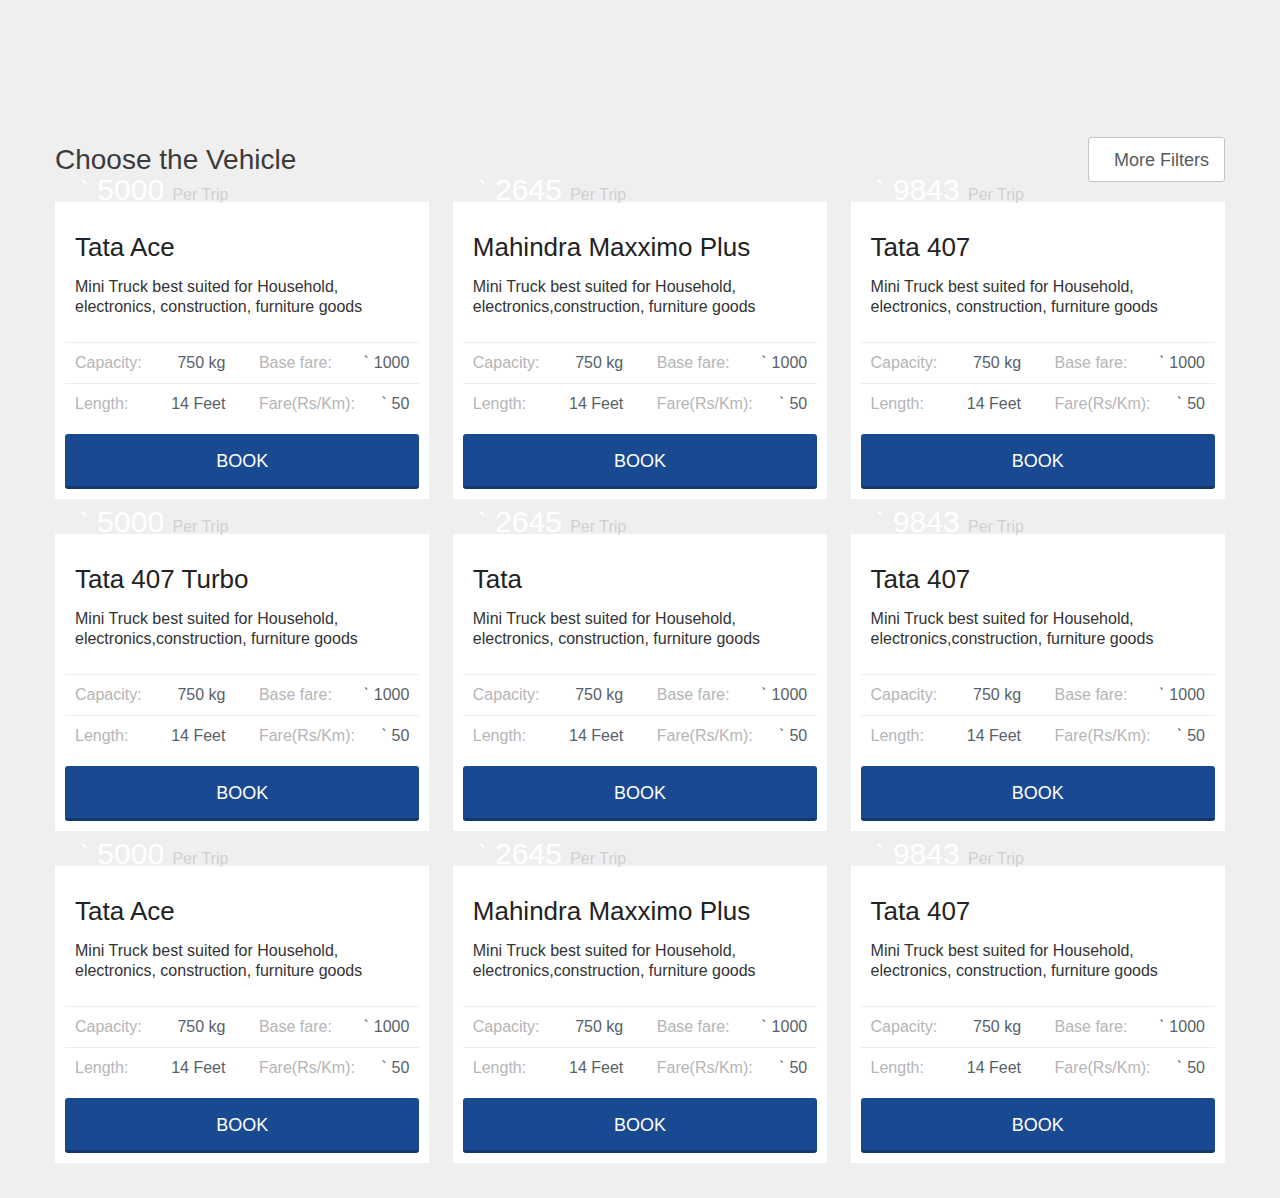
==== results.html @ b367acf5 "Merge ee8299fbc5ca4c038bfe985dc07ce65e260a632a into d4f2dd2b1b0f32ca69c8c0ad5076d6da353af30d" ====
<!DOCTYPE HTML>
<html lang="en">
   <head>
      <!-- Meta Tags -->
      <meta http-equiv="Content-Type" content="text/html; charset=UTF-8">
      <meta http-equiv="X-UA-Compatible" content="IE=edge">
      <meta name="keywords" content="" />
      <meta name="description" content="" />
      <meta name="viewport" content="width=device-width, initial-scale=1, maximum-scale=1, user-scalable=no">
      <!-- Title -->
      <title>TempoGO! - Move stuff. No Fuss</title>
      <!-- Favicon icon -->
      <link rel="shortcut icon" href="images/favicon.ico" />
      <!-- CSS StyleSheets -->
      <link rel="stylesheet" type="text/css" href="css/bootstrap.css" media="all">
      <link rel="stylesheet" type="text/css" href="css/bootstrap-datetimepicker.min.css" media="all">
      <link rel="stylesheet" type="text/css" href="css/fonts.css" media="all">
      <link rel="stylesheet" type="text/css" href="css/reset.css" media="all">
      <link rel="stylesheet" type="text/css" href="css/styles.css" media="all">
      <link rel="stylesheet" type="text/css" href="css/jquery.mCustomScrollbar.min.css" media="all">
      <link rel="stylesheet" type="text/css" href="css/media.css" media="all">
      <!-- prefixfree.min.js for Break free from CSS prefix hell! -->
      <script type="text/javascript" src="js/prefixfree.min.js"></script> 
      <!-- html5shiv.min.js & respond.min.js for IE -->
      <!--[if lt IE 9]>
      <script type="text/javascript" src="js/html5shiv.min.js"></script>
      <script type="text/javascript" src="js/respond.min.js"></script>
      <link rel="stylesheet" type="text/css" href="css/ie.css" media="all">
      <![endif]-->
      <!-- selectivizr-min.js for IE -->
      <script type="text/javascript" src="js/nwmatcher.js"></script>
      <!--[if (gte IE 6)&(lte IE 8)]>
      <script type="text/javascript" src="js/selectivizr-min.js"></script>
      <noscript>
         <link rel="stylesheet" type="text/css" href="css/styles.css" media="all" />
      </noscript>
      <![endif]-->
      <!-- JQuery & JavaScrip -->
      <script type="text/javascript" src="js/jquery-1.11.3.min.js"></script>
      <script type="text/javascript" src="http://maps.googleapis.com/maps/api/js?sensor=false&amp;libraries=places"></script>
      <script type="text/javascript">
         function initialize() {
               var options = {
                     componentRestrictions: {country: "in"}
               };
               
               var input = document.getElementById('cityFrom');
               var autocomplete = new google.maps.places.Autocomplete(input, options);
               var input1 = document.getElementById('cityTo');
               var autocomplete1 = new google.maps.places.Autocomplete(input1, options);
         }
         google.maps.event.addDomListener(window, 'load', initialize);
      </script>
      <script type="text/javascript" src="js/moment.min.js"></script>
      <script type="text/javascript" src="js/bootstrap.min.js"></script>
      <script type="text/javascript" src="js/bootstrap-datetimepicker.min.js"></script>
      <script type="text/javascript" src="js/jquery.mCustomScrollbar.concat.min.js"></script>
      <script type="text/javascript" src="js/jquery.popupoverlay.js"></script>
      <script type="text/javascript" src="js/script.js"></script>
   </head>
   <body>
      <div id="main">
         <article class="contentMain" id="innerPage">
            <!--Search Holder-->
            
            <!--END Search Holder-->
            <div class="wrapper">
               <div class="page_title clearfix">
                  <h1 class="pullLeft">Choose the Vehicle</h1>
                  <div class="pullRight">
                     <a class="more_btn MoreBtn"><img src="images/morefilter_arw.png" alt="">More Filters</a>
                     <form action="#">
                        <fieldset>
                           <div class="filter_dropdown FilterHolder">
                              <div class="filter_cnt">
                                 <ul class="filter_cnt_list clearfix">
                                    <li>
                                       <div class="filter_heading">
                                          <p>Select Goods Type</p>
                                       </div>
                                       <ul class="filter_inner_list ScrollPanel">
                                          <li>
                                             <label for="chk01" class="lbl01 clearfix">
                                             <input type="checkbox" class="chk01 pullLeft" id="chk01">
                                             <span class="pullLeft">All</span>
                                             </label>
                                          </li>
                                          <li>
                                             <label for="chk02" class="lbl01 clearfix">
                                             <input type="checkbox" class="chk01 pullLeft" id="chk02">
                                             <span class="pullLeft">Food/Event</span>
                                             </label>
                                          </li>
                                          <li>
                                             <label for="chk03" class="lbl01 clearfix">
                                             <input type="checkbox" class="chk01 pullLeft" id="chk03">
                                             <span class="pullLeft">Construction Supplies</span>
                                             </label>
                                          </li>
                                          <li>
                                             <label for="chk04" class="lbl01 clearfix">
                                             <input type="checkbox" class="chk01 pullLeft" id="chk04">
                                             <span class="pullLeft">All</span>
                                             </label>
                                          </li>
                                          <li>
                                             <label for="chk05" class="lbl01 clearfix">
                                             <input type="checkbox" class="chk01 pullLeft" id="chk05">
                                             <span class="pullLeft">Food/Event</span>
                                             </label>
                                          </li>
                                          <li>
                                             <label for="chk06" class="lbl01 clearfix">
                                             <input type="checkbox" class="chk01 pullLeft" id="chk06">
                                             <span class="pullLeft">Construction Supplies</span>
                                             </label>
                                          </li>
                                       </ul>
                                    </li>
                                    <li>
                                       <div class="filter_heading">
                                          <p>Tempo Capacity (kg)</p>
                                       </div>
                                       <ul class="filter_inner_list ScrollPanel">
                                          <li>
                                             <label for="chk07" class="lbl01 clearfix">
                                             <input type="checkbox" class="chk01 pullLeft" id="chk07">
                                             <span class="pullLeft">All</span>
                                             </label>
                                          </li>
                                          <li>
                                             <label for="chk08" class="lbl01 clearfix">
                                             <input type="checkbox" class="chk01 pullLeft" id="chk08">
                                             <span class="pullLeft">750kg</span>
                                             </label>
                                          </li>
                                          <li>
                                             <label for="chk09" class="lbl01 clearfix">
                                             <input type="checkbox" class="chk01 pullLeft" id="chk09">
                                             <span class="pullLeft">500kg</span>
                                             </label>
                                          </li>
                                          <li>
                                             <label for="chk10" class="lbl01 clearfix">
                                             <input type="checkbox" class="chk01 pullLeft" id="chk10">
                                             <span class="pullLeft">All</span>
                                             </label>
                                          </li>
                                          <li>
                                             <label for="chk11" class="lbl01 clearfix">
                                             <input type="checkbox" class="chk01 pullLeft" id="chk11">
                                             <span class="pullLeft">750kg</span>
                                             </label>
                                          </li>
                                          <li>
                                             <label for="chk12" class="lbl01 clearfix">
                                             <input type="checkbox" class="chk01 pullLeft" id="chk12">
                                             <span class="pullLeft">500kg</span>
                                             </label>
                                          </li>
                                       </ul>
                                    </li>
                                    <li>
                                       <div class="filter_heading">
                                          <p>Type</p>
                                       </div>
                                       <ul class="filter_inner_list ScrollPanel">
                                          <li>
                                             <label for="chk13" class="lbl01 clearfix">
                                             <input type="checkbox" class="chk01 pullLeft" id="chk13">
                                             <span class="pullLeft">All</span>
                                             </label>
                                          </li>
                                          <li>
                                             <label for="chk14" class="lbl01 clearfix">
                                             <input type="checkbox" class="chk01 pullLeft" id="chk14">
                                             <span class="pullLeft">Mini Truck</span>
                                             </label>
                                          </li>
                                          <li>
                                             <label for="chk15" class="lbl01 clearfix">
                                             <input type="checkbox" class="chk01 pullLeft" id="chk15">
                                             <span class="pullLeft">LCW</span>
                                             </label>
                                          </li>
                                          <li>
                                             <label for="chk16" class="lbl01 clearfix">
                                             <input type="checkbox" class="chk01 pullLeft" id="chk16">
                                             <span class="pullLeft">All</span>
                                             </label>
                                          </li>
                                          <li>
                                             <label for="chk17" class="lbl01 clearfix">
                                             <input type="checkbox" class="chk01 pullLeft" id="chk17">
                                             <span class="pullLeft">Mini Truck</span>
                                             </label>
                                          </li>
                                          <li>
                                             <label for="chk18" class="lbl01 clearfix">
                                             <input type="checkbox" class="chk01 pullLeft" id="chk18">
                                             <span class="pullLeft">LCW</span>
                                             </label>
                                          </li>
                                       </ul>
                                    </li>
                                    <li>
                                       <div class="filter_heading">
                                          <p>Price Range (per km)</p>
                                       </div>
                                       <ul class="filter_inner_list ScrollPanel">
                                          <li>
                                             <label for="chk19" class="lbl01 clearfix">
                                             <input type="checkbox" class="chk01 pullLeft" id="chk19">
                                             <span class="pullLeft">All</span>
                                             </label>
                                          </li>
                                          <li>
                                             <label for="chk20" class="lbl01 clearfix">
                                             <input type="checkbox" class="chk01 pullLeft" id="chk20">
                                             <span class="pullLeft">Rs. 16</span>
                                             <span class="pullLeft">Mini Truck</span>
                                             </label>
                                          </li>
                                          <li>
                                             <label for="chk21" class="lbl01 clearfix">
                                             <input type="checkbox" class="chk01 pullLeft" id="chk21">
                                             <span class="pullLeft">Rs. 18</span>
                                             <span class="pullLeft">LCW</span>
                                             </label>
                                          </li>
                                          <li>
                                             <label for="chk22" class="lbl01 clearfix">
                                             <input type="checkbox" class="chk01 pullLeft" id="chk22">
                                             <span class="pullLeft">All</span>
                                             </label>
                                          </li>
                                          <li>
                                             <label for="chk23" class="lbl01 clearfix">
                                             <input type="checkbox" class="chk01 pullLeft" id="chk23">
                                             <span class="pullLeft">Rs. 16</span>
                                             <span class="pullLeft">Mini Truck</span>
                                             </label>
                                          </li>
                                          <li>
                                             <label for="chk24" class="lbl01 clearfix">
                                             <input type="checkbox" class="chk01 pullLeft" id="chk24">
                                             <span class="pullLeft">Rs. 18</span>
                                             <span class="pullLeft">LCW</span>
                                             </label>
                                          </li>
                                       </ul>
                                    </li>
                                 </ul>
                              </div>
                              <div class="filter_action clearfix">
                                 <button type="submit" class="pullRight defaultBtn">Apply</button>
                                 <button type="reset" class="pullRight secondaryBtn">Clear All</button>
                              </div>
                           </div>
                        </fieldset>
                     </form>
                  </div>
               </div>
               <!--Main List-->
               <ul class="vehicle_list clearfix">
                  <li>
                     <div class="img_holder">
                        <img src="images/vehicle_01.jpg" alt="">
                        <p class="pl10"><em class="rs">`</em> 5000 <span>Per Trip</span></p>
                     </div>
                     <div class="vechical_cnt pl10">
                        <h2>Tata Ace </h2>
                        <p>Mini Truck best suited for Household, electronics, construction, furniture goods</p>
                     </div>
                     <div class="vechical_decp">
                        <div class="each_row clearfix">
                           <div class="pullLeft clearfix">
                              Capacity:
                              <span class="pullRight">750 kg</span>
                           </div>
                           <div class="pullRight clearfix">
                              Base fare:
                              <span class="pullRight"><em class="rs">`</em>1000</span>
                           </div>
                        </div>
                        <div class="each_row clearfix">
                           <div class="pullLeft clearfix">
                              Length:
                              <span class="pullRight">14 Feet</span>
                           </div>
                           <div class="pullRight clearfix">
                              Fare(Rs/Km):
                              <span class="pullRight"><em class="rs">`</em>50</span>
                           </div>
                        </div>
                     </div>
                     <a href="#" class="primaryBtn yourDetails_open">BOOK</a>
                  </li>
                  <li>
                     <div class="img_holder">
                        <img src="images/vehicle_02.jpg" alt="">
                        <p class="pl10"><em class="rs">`</em> 2645 <span>Per Trip</span></p>
                     </div>
                     <div class="vechical_cnt pl10">
                        <h2>Mahindra Maxximo Plus</h2>
                        <p>Mini Truck best suited for Household, electronics,construction, furniture goods</p>
                     </div>
                     <div class="vechical_decp">
                        <div class="each_row clearfix">
                           <div class="pullLeft clearfix">
                              Capacity:
                              <span class="pullRight">750 kg</span>
                           </div>
                           <div class="pullRight clearfix">
                              Base fare:
                              <span class="pullRight"><em class="rs">`</em>1000</span>
                           </div>
                        </div>
                        <div class="each_row clearfix">
                           <div class="pullLeft clearfix">
                              Length:
                              <span class="pullRight">14 Feet</span>
                           </div>
                           <div class="pullRight clearfix">
                              Fare(Rs/Km):
                              <span class="pullRight"><em class="rs">`</em>50</span>
                           </div>
                        </div>
                     </div>
                     <a href="#" class="primaryBtn yourDetails_open">BOOK</a>
                  </li>
                  <li>
                     <div class="img_holder">
                        <img src="images/vehicle_03.jpg" alt="">
                        <p class="pl10"><em class="rs">`</em> 9843 <span>Per Trip</span></p>
                     </div>
                     <div class="vechical_cnt pl10">
                        <h2>Tata 407</h2>
                        <p>Mini Truck best suited for Household, electronics, construction, furniture goods</p>
                     </div>
                     <div class="vechical_decp">
                        <div class="each_row clearfix">
                           <div class="pullLeft clearfix">
                              Capacity:
                              <span class="pullRight">750 kg</span>
                           </div>
                           <div class="pullRight clearfix">
                              Base fare:
                              <span class="pullRight"><em class="rs">`</em>1000</span>
                           </div>
                        </div>
                        <div class="each_row clearfix">
                           <div class="pullLeft clearfix">
                              Length:
                              <span class="pullRight">14 Feet</span>
                           </div>
                           <div class="pullRight clearfix">
                              Fare(Rs/Km):
                              <span class="pullRight"><em class="rs">`</em>50</span>
                           </div>
                        </div>
                     </div>
                     <a href="#" class="primaryBtn yourDetails_open">BOOK</a>
                  </li>
                  <li>
                     <div class="img_holder">
                        <img src="images/vehicle_04.jpg" alt="">
                        <p class="pl10"><em class="rs">`</em> 5000 <span>Per Trip</span></p>
                     </div>
                     <div class="vechical_cnt pl10">
                        <h2>Tata 407 Turbo</h2>
                        <p>Mini Truck best suited for Household, electronics,construction, furniture goods</p>
                     </div>
                     <div class="vechical_decp">
                        <div class="each_row clearfix">
                           <div class="pullLeft clearfix">
                              Capacity:
                              <span class="pullRight">750 kg</span>
                           </div>
                           <div class="pullRight clearfix">
                              Base fare:
                              <span class="pullRight"><em class="rs">`</em>1000</span>
                           </div>
                        </div>
                        <div class="each_row clearfix">
                           <div class="pullLeft clearfix">
                              Length:
                              <span class="pullRight">14 Feet</span>
                           </div>
                           <div class="pullRight clearfix">
                              Fare(Rs/Km):
                              <span class="pullRight"><em class="rs">`</em>50</span>
                           </div>
                        </div>
                     </div>
                     <a href="#" class="primaryBtn yourDetails_open">BOOK</a>
                  </li>
                  <li>
                     <div class="img_holder">
                        <img src="images/vehicle_05.jpg" alt="">
                        <p class="pl10"><em class="rs">`</em> 2645 <span>Per Trip</span></p>
                     </div>
                     <div class="vechical_cnt pl10">
                        <h2>Tata</h2>
                        <p>Mini Truck best suited for Household, electronics, construction, furniture goods</p>
                     </div>
                     <div class="vechical_decp">
                        <div class="each_row clearfix">
                           <div class="pullLeft clearfix">
                              Capacity:
                              <span class="pullRight">750 kg</span>
                           </div>
                           <div class="pullRight clearfix">
                              Base fare:
                              <span class="pullRight"><em class="rs">`</em>1000</span>
                           </div>
                        </div>
                        <div class="each_row clearfix">
                           <div class="pullLeft clearfix">
                              Length:
                              <span class="pullRight">14 Feet</span>
                           </div>
                           <div class="pullRight clearfix">
                              Fare(Rs/Km):
                              <span class="pullRight"><em class="rs">`</em>50</span>
                           </div>
                        </div>
                     </div>
                     <a href="#" class="primaryBtn yourDetails_open">BOOK</a>
                  </li>
                  <li>
                     <div class="img_holder">
                        <img src="images/vehicle_06.jpg" alt="">
                        <p class="pl10"><em class="rs">`</em> 9843 <span>Per Trip</span></p>
                     </div>
                     <div class="vechical_cnt pl10">
                        <h2>Tata 407</h2>
                        <p>Mini Truck best suited for Household, electronics,construction, furniture goods</p>
                     </div>
                     <div class="vechical_decp">
                        <div class="each_row clearfix">
                           <div class="pullLeft clearfix">
                              Capacity:
                              <span class="pullRight">750 kg</span>
                           </div>
                           <div class="pullRight clearfix">
                              Base fare:
                              <span class="pullRight"><em class="rs">`</em>1000</span>
                           </div>
                        </div>
                        <div class="each_row clearfix">
                           <div class="pullLeft clearfix">
                              Length:
                              <span class="pullRight">14 Feet</span>
                           </div>
                           <div class="pullRight clearfix">
                              Fare(Rs/Km):
                              <span class="pullRight"><em class="rs">`</em>50</span>
                           </div>
                        </div>
                     </div>
                     <a href="#" class="primaryBtn yourDetails_open">BOOK</a>
                  </li>
                  <li>
                     <div class="img_holder">
                        <img src="images/vehicle_01.jpg" alt="">
                        <p class="pl10"><em class="rs">`</em> 5000 <span>Per Trip</span></p>
                     </div>
                     <div class="vechical_cnt pl10">
                        <h2>Tata Ace </h2>
                        <p>Mini Truck best suited for Household, electronics, construction, furniture goods</p>
                     </div>
                     <div class="vechical_decp">
                        <div class="each_row clearfix">
                           <div class="pullLeft clearfix">
                              Capacity:
                              <span class="pullRight">750 kg</span>
                           </div>
                           <div class="pullRight clearfix">
                              Base fare:
                              <span class="pullRight"><em class="rs">`</em>1000</span>
                           </div>
                        </div>
                        <div class="each_row clearfix">
                           <div class="pullLeft clearfix">
                              Length:
                              <span class="pullRight">14 Feet</span>
                           </div>
                           <div class="pullRight clearfix">
                              Fare(Rs/Km):
                              <span class="pullRight"><em class="rs">`</em>50</span>
                           </div>
                        </div>
                     </div>
                     <a href="#" class="primaryBtn yourDetails_open">BOOK</a>
                  </li>
                  <li>
                     <div class="img_holder">
                        <img src="images/vehicle_02.jpg" alt="">
                        <p class="pl10"><em class="rs">`</em> 2645 <span>Per Trip</span></p>
                     </div>
                     <div class="vechical_cnt pl10">
                        <h2>Mahindra Maxximo Plus</h2>
                        <p>Mini Truck best suited for Household, electronics,construction, furniture goods</p>
                     </div>
                     <div class="vechical_decp">
                        <div class="each_row clearfix">
                           <div class="pullLeft clearfix">
                              Capacity:
                              <span class="pullRight">750 kg</span>
                           </div>
                           <div class="pullRight clearfix">
                              Base fare:
                              <span class="pullRight"><em class="rs">`</em>1000</span>
                           </div>
                        </div>
                        <div class="each_row clearfix">
                           <div class="pullLeft clearfix">
                              Length:
                              <span class="pullRight">14 Feet</span>
                           </div>
                           <div class="pullRight clearfix">
                              Fare(Rs/Km):
                              <span class="pullRight"><em class="rs">`</em>50</span>
                           </div>
                        </div>
                     </div>
                     <a href="#" class="primaryBtn yourDetails_open">BOOK</a>
                  </li>
                  <li>
                     <div class="img_holder">
                        <img src="images/vehicle_03.jpg" alt="">
                        <p class="pl10"><em class="rs">`</em> 9843 <span>Per Trip</span></p>
                     </div>
                     <div class="vechical_cnt pl10">
                        <h2>Tata 407</h2>
                        <p>Mini Truck best suited for Household, electronics, construction, furniture goods</p>
                     </div>
                     <div class="vechical_decp">
                        <div class="each_row clearfix">
                           <div class="pullLeft clearfix">
                              Capacity:
                              <span class="pullRight">750 kg</span>
                           </div>
                           <div class="pullRight clearfix">
                              Base fare:
                              <span class="pullRight"><em class="rs">`</em>1000</span>
                           </div>
                        </div>
                        <div class="each_row clearfix">
                           <div class="pullLeft clearfix">
                              Length:
                              <span class="pullRight">14 Feet</span>
                           </div>
                           <div class="pullRight clearfix">
                              Fare(Rs/Km):
                              <span class="pullRight"><em class="rs">`</em>50</span>
                           </div>
                        </div>
                     </div>
                     <a href="#" class="primaryBtn yourDetails_open">BOOK</a>
                  </li>
               </ul>
               <!--END Main List-->
            </div>
         </article>
         <!--  -->
      </div>
      <!-- Main -->
      <div id="yourDetails" class="popupMain">
         <div class="popupHeader">
            <h4>Enter your details</h4>
            <a href="#" class="yourDetails_close"><img src="images/popup_close.png" alt=""></a>
         </div>
         <div class="popupContent">
            <form action="#" id="detailsForm">
               <fieldset>
                  <input type="text" name="yourName" id="" placeholder="Your Name" required>
                  <input type="email" name="yourEmail" id="" placeholder="Your Email Address" required>
                  <input type="tel" name="yourPhoneNo" id="" placeholder="Your Phone no." required>
                  <button type="submit" class="defaultBtn">CONTINUE</button><!-- fareDetails_open -->
               </fieldset>
            </form>
         </div>
      </div>
      <div id="fareDetails" class="popupMain">
         <div class="popupHeader">
            <h4>Your Fare Details</h4>
            <a href="#" class="fareDetails_close"><img src="images/popup_close.png" alt=""></a>
         </div>
         <div class="popupContent">
            <form action="#" id="fareForm">
               <fieldset>
                  <ul>
                     <li>
                        Approximate Distance <span>20 KM</span>
                     </li>
                     <li>
                        Selected Vehicle <span>TATA ACE</span>
                     </li>
                     <li>
                        Do you need labours?
                        <input type="number" name="number" id="" value="0">
                     </li>
                  </ul>
                  <div class="totalFare">
                     TOTAL FARE <span>600</span>
                  </div>
                  <p>Waiting charges for Tata Ace is 50 per hour</p>
                  <button type="button" class="defaultBtn">CONFIRM</button><!-- thankYou_open -->
               </fieldset>
            </form>
         </div>
      </div>
      <div id="thankYou" class="popupMain">
         <div class="popupHeader">
            <h4>Thank you!</h4>
            <a href="index.html" class="thankYou_close"><img src="images/popup_close.png" alt=""></a>
         </div>
         <div class="popupContent">
            <form action="#" id="thankyouForm">
               <fieldset>
                  <h5>Great! Thanks for booking a Vehicle with us!</h5>
                  <p>The Vehicle and driver details has been sent to your email Our team will connect with you shortly.</p>
                  <button type="button" class="defaultBtn">OK</button>
               </fieldset>
            </form>
         </div>
      </div>
   </body>
</html>
---- css/fonts.css ----
/* Generated by Font Squirrel (http://www.fontsquirrel.com) on August 13, 2015 */

@font-face {
    font-family: 'source_sans_proregular';
    src: url('../fonts/sourcesanspro-regular-webfont.eot');
    src: url('../fonts/sourcesanspro-regular-webfont.eot?#iefix') format('embedded-opentype'),
         url('../fonts/sourcesanspro-regular-webfont.woff2') format('woff2'),
         url('../fonts/sourcesanspro-regular-webfont.woff') format('woff'),
         url('../fonts/sourcesanspro-regular-webfont.ttf') format('truetype'),
         url('../fonts/sourcesanspro-regular-webfont.svg#source_sans_proregular') format('svg');
    font-weight: normal;
    font-style: normal;
}

@font-face {
    font-family: 'source_sans_proitalic';
    src: url('../fonts/sourcesanspro-it-webfont.eot');
    src: url('../fonts/sourcesanspro-it-webfont.eot?#iefix') format('embedded-opentype'),
         url('../fonts/sourcesanspro-it-webfont.woff2') format('woff2'),
         url('../fonts/sourcesanspro-it-webfont.woff') format('woff'),
         url('../fonts/sourcesanspro-it-webfont.ttf') format('truetype'),
         url('../fonts/sourcesanspro-it-webfont.svg#source_sans_proitalic') format('svg');
    font-weight: normal;
    font-style: normal;
}

@font-face {
    font-family: 'source_sans_prosemibold';
    src: url('../fonts/sourcesanspro-semibold-webfont.eot');
    src: url('../fonts/sourcesanspro-semibold-webfont.eot?#iefix') format('embedded-opentype'),
         url('../fonts/sourcesanspro-semibold-webfont.woff2') format('woff2'),
         url('../fonts/sourcesanspro-semibold-webfont.woff') format('woff'),
         url('../fonts/sourcesanspro-semibold-webfont.ttf') format('truetype'),
         url('../fonts/sourcesanspro-semibold-webfont.svg#source_sans_prosemibold') format('svg');
    font-weight: normal;
    font-style: normal;
}

@font-face {
    font-family: 'source_sans_prolight';
    src: url('../fonts/sourcesanspro-light-webfont.eot');
    src: url('../fonts/sourcesanspro-light-webfont.eot?#iefix') format('embedded-opentype'),
         url('../fonts/sourcesanspro-light-webfont.woff2') format('woff2'),
         url('../fonts/sourcesanspro-light-webfont.woff') format('woff'),
         url('../fonts/sourcesanspro-light-webfont.ttf') format('truetype'),
         url('../fonts/sourcesanspro-light-webfont.svg#source_sans_prolight') format('svg');
    font-weight: normal;
    font-style: normal;
}


@font-face {
		font-family: 'rupee_foradian';
		src: url('../fonts/rupee_foradian-webfont.eot');
		src: url('../fonts/rupee_foradian-webfont.eot?#iefix') format('embedded-opentype'),
				 url('../fonts/rupee_foradian-webfont.woff') format('woff'),
				 url('../fonts/rupee_foradian-webfont.ttf') format('truetype'),
				 url('../fonts/rupee_foradian-webfont.svg#rupee_foradianregular') format('svg');
		font-weight: normal;
		font-style: normal;
}
---- css/styles.css ----
@charset "UTF-8";
/* CSS Document */
.clearfix:before, .clearfix:after{content: ""; display: table}
.clearfix:after{clear: both;}
.clearfix{zoom: 1;}

.pullLeft {
    float: left;
}

.pullRight {
    float: right;
}

*, *:before, *:after {
    -webkit-box-sizing: border-box;
    -moz-box-sizing: border-box;
    box-sizing: border-box;
}

#main, #header, .contentMain, #footer {
    width: 100%;
}

#main, .contentMain {
    background-color: #efefef;
}

#innerPage {
    padding-top: 92px;
}

#header, #footer {
    background-color: #fff;
}

.wrapper {
    width: 100%;
    max-width: 1170px;
    margin: 0 auto;
}

#innerPage {
    padding-top: 92px;
}

/* Combo box */
.custom-dropdown {
    width: 100%;
    display: inline-block;
    vertical-align: middle;
    position: relative;
}

.custom-dropdown--large {
    font-size: 1.250em;
}

.custom-dropdown--small {
    font-size: 1.250em;
}

.custom-dropdown__select {
    /* accommodate with the pseudo elements for the dropdown arrow */
    -webkit-appearance: none;
    -moz-appearance: none;
    appearance: none;
    width: 100%;
    height: 2.6em;
    padding: 0.5em 1.750em 0.5em 1em;
    /* add some space*/
    margin: 0;
    border: none;
    border-radius: 3px;
    /* remove default margins */
    font: 1.250em/1.6em 'source_sans_proregular' ,Arial,Helvetica,sans-serif;
    color: rgba(0,0,0,.9);
    /* inherit size from .custom-dropdown */
    background: #fff;
}

ul.search_list .custom-dropdown__select {
    height: 2.5em;
    line-height: 1.5em;
    border: #c4c4c4 1px solid;
}

.custom-dropdown::before,
.custom-dropdown::after {
    content: "";
    position: absolute;
    pointer-events: none;
}

.custom-dropdown::after {
    /* Custom dropdown arrow */
    width: 2.188em;
    height: 100%;
    background: left center url('../images/combo_arw.png') no-repeat;
    -webkit-background-size: 2.188em auto;
    background-size: 2.188em auto;
    right: 0;
    top: 0;
}

.custom-dropdown::before {
    /* Custom dropdown arrow cover */
    width: 2.188em;
    height: 100%;
    right: 0;
    top: 0;
}

@supports (pointer-events: none) and ((-webkit-appearance: none) or (-moz-appearance: none) or (appearance: none)) {
    .custom-dropdown__select[disabled] {
        color: rgba(0,0,0,.5);
    }

    .custom-dropdown.custom-dropdown--disabled::after {
        color: rgba(0,0,0,.1);
    }

    /* White dropdown style */
    .custom-dropdown--white::before {
        top: 0;
        bottom: 0;
    }

    .custom-dropdown--white::after {
        color: rgba(0,0,0,.9);
    }

    /* FF only temp fix */
    @-moz-document url-prefix() {
        .custom-dropdown__select {
            padding-right: 1.750em;
        }

        .custom-dropdown--large .custom-dropdown__select {
            padding-right: 1.750em;
        }

        .custom-dropdown--small .custom-dropdown__select {
            padding-right: 1.750em;
        }
    }
}

/* Buttons */
.defaultBtn {
    height: 2.778em;
    margin: 0;
    padding: 0 1.111em;
    border-width: 0 0 3px 0;
    border-color: #d93c30;
    border-style: solid;
    border-radius: 3px;
    font: 1.125em/2.778em 'source_sans_proregular' ,Arial,Helvetica,sans-serif;
    color: #FFF;
    text-align: center;
    background-color: #f4511e;
    outline: none;
    cursor: pointer;
    transition: all 0.5s;
}

.defaultBtn:hover,
.defaultBtn:active {
    background-color: #d93c30;
}

.primaryBtn {
    height: 3.056em;
    margin: 0;
    padding: 0;
    display: block;
    border-width: 0 0 3px 0;
    border-color: #13386f;
    border-style: solid;
    border-radius: 3px;
    font: 1.125em/3.056em 'source_sans_prosemibold' ,Arial,Helvetica,sans-serif;
    color: #ffffff;
    text-align: center;
    background-color: #194991;
    outline: none;
    cursor: pointer;
    transition: all 0.5s;
}

.primaryBtn:hover,
.primaryBtn:active {
    background: #13386f;
}

.secondaryBtn {
    height: 2.778em;
    margin: 0;
    padding: 0 1.111em;
    display: block;
    border: 1px solid #c4c4c4;
    border-radius: 3px;
    font: 1.125em/2.778em 'source_sans_proregular' ,Arial,Helvetica,sans-serif;
    color: #4d4d4d;
    text-align: center;
    background-color: #efefef;
    outline: none;
    cursor: pointer;
    transition: all 0.5s;
}

.secondaryBtn:hover {
    background: #E1E1E1;
}

/*Scroll bar*/
.mCSB_scrollTools .mCSB_dragger .mCSB_dragger_bar {
    width: 10px !important;
    background: #dadada !important;
    border-radius: 0 !important;
}

.mCSB_draggerRail {
    width: 10px !important;
    background: #ebebeb !important;
    border-radius: 0 !important;
}

h1 {
    font: 1.750em/1.607em 'source_sans_proregular' ,Arial,Helvetica,sans-serif;
    color: #3b3b3b;
}

label.lbl01 {
    display: block;
    font: 1em/1.250em 'source_sans_proregular' ,Arial,Helvetica,sans-serif;
    color: #585f69;
}

input[type="checkbox"].chk01 {
    margin: 0;
    padding: 0;
}

input[type="text"].input01,
input[type="email"].input01 {
    display: block;
    margin: 0;
    border: 1px solid #d6d6d6;
    border-radius: 3px;
    font: 16px/35px 'source_sans_proregular' ,Arial,Helvetica,sans-serif;
    height: 35px;
    padding: 0 15px;
    color: #484848;
}

.txtarea01 {
    display: block;
    width: 100%;
    margin: 0;
    border: 1px solid #d6d6d6;
    border-radius: 3px;
    font: 16px/35px 'source_sans_proregular' ,Arial,Helvetica,sans-serif;
    height: 100px;
    padding: 0 15px;
    color: #484848;
    overflow: auto;
}


/* Results Page */
/*Search_holder*/
.search_holder {
    width: 100%;
    background: #ffffff;
    padding: 0.938em 0;
    box-shadow: 5px 5px 5px #d9d9d9;
}

ul.search_list {
    padding: 0.938em 0;
}

ul.search_list > li {
    min-width: 13.4285714%;
    max-width: 13.4285714%;
    display: block;
    float: left;
    margin-right: 1%;
}

ul.search_list > li:last-child {
    float: right;
    margin: 0;
}

ul.search_list > li.fromTo input {
    width: 100%;
    height: 2.5em;
    padding: 0 1.944em 0 0.833em;
    border: #c4c4c4 1px solid;
    border-radius: 3px;
    font: 1.250em/2.389em 'source_sans_proregular' ,Arial,Helvetica,sans-serif;
    background: #FFF right center url('../images/combo_arw.png') no-repeat;
    -webkit-background-size: 1.944em auto;
    background-size: 1.944em auto;
}

ul.search_list > li.dateTime .form-group {
    margin-bottom: 0;
    border: #c4c4c4 1px solid;
    border-radius: 3px;
}

ul.search_list > li.dateTime .form-control {
    height: 2.389em;
    padding: 0 0 0 1.111em;
    border: none;
    border-radius: 3px 0 0 3px;
    font: 1.250em/2.389em 'source_sans_proregular' ,Arial,Helvetica,sans-serif;
    box-shadow: none;
}

ul.search_list > li.dateTime .input-group-addon {
    width: 1.944em;
    height: 2.389em;
    padding: 0;
    border: none;
    border-radius: 0 3px 3px 0;
    font: 1.250em/2.389em 'source_sans_proregular' ,Arial,Helvetica,sans-serif;
    background: #FFF left center url('../images/combo_arw.png') no-repeat;
    -webkit-background-size: 1.944em auto;
    background-size: 1.944em auto;
}

ul.already_search_list {
    line-height: 3.125em;
    display: none;
}

ul.already_search_list li {
    display: inline-block;
    line-height: normal;
    vertical-align: middle;
    margin-right: 4%;
    position: relative;
}

ul.already_search_list li.line:before {
    content: " ";
    position: absolute;
    top: 75%;
    left: -30%;
    width: 6px;
    height: 2px;
    background: #6c7071;
}

ul.already_search_list li p {
    font: 1.5em/1.042em 'source_sans_proregular' ,Arial,Helvetica,sans-serif;
    color: #6c7071;
}

ul.already_search_list li p span {
    font-size: 0.750em;
}

ul.already_search_list li p.title {
    font-size: 0.5em;
    color: #999999;
    text-transform: uppercase;
    margin-bottom: 0.208em;
}

ul.already_search_list li:last-child {
    margin: 0;
    float: right;
}
/*END Search_holder*/

.page_title {
    margin: 2.813em 0 1.250em;
    position: relative;
}

.page_title .more_btn {
    display: block;
    background: #ffffff;
    padding: 0 0.833em;
    border: 1px solid #c4c4c4;
    border-radius: 3px;
    height: 2.5em;
    font: 1.125em/2.5em 'source_sans_prosemibold' ,Arial,Helvetica,sans-serif;
    color: #565a5c;
    position: relative;
    z-index: 2;
    cursor: pointer;
    transition: all 0.5s ease-out 0s;
}

.page_title .more_btn.active {
    border-bottom: 0;
    border-bottom-left-radius: 0;
    border-bottom-right-radius: 0;
    transition: all 0.5s ease-out 0s;
}

.page_title .more_btn.active img {
    transform: rotate(90deg);
    transition: all 0.5s ease-out 0s;
}

.page_title .more_btn img {
    margin-right: 0.556em;
    transition: all 0.5s ease-out 0s;
}

/*Filter*/
.filter_dropdown {
    width: 100%;
    padding-bottom: 1.250em;
    background: #ffffff;
    border: 1px solid #d4d4d4;
    box-shadow: 2px 2px 2px #d4d4d4;
    position: absolute;
    top: 2.750em;
    left: 0;
    display: none;
    z-index: 1;
}

.filter_dropdown .filter_action .defaultBtn {
    width: 160px;
    margin: 0 1.875em 0 1.250em;
}

ul.filter_cnt_list {
    margin-bottom: 1.563em;
}

ul.filter_cnt_list > li {
    display: block;
    float: left;
    width: 25%;
    border-right: 1px solid #e4e4e4;
}

ul.filter_cnt_list > li:last-child {
}

ul.filter_cnt_list > li .filter_heading {
    border-bottom: 1px solid #d4d4d4;
    padding: 0.938em 1.875em;
}

ul.filter_cnt_list > li .filter_heading p {
    font: 1.125em/1.111em 'source_sans_proregular' ,Arial,Helvetica,sans-serif;
    color: #4d4d4d;
}

ul.filter_cnt_list > li ul.filter_inner_list {
    height: 160px;
    padding: 0.938em 0.625em 0.938em 1.875em;
}

ul.filter_cnt_list > li ul.filter_inner_list li {
    display: block;
    padding: 0.938em 0;
}

ul.filter_cnt_list > li ul.filter_inner_list li .chk01 {
    display: block;
}

ul.filter_cnt_list > li ul.filter_inner_list li span {
    line-height: 0.813em;
    margin-left: 0.938em;
}
/*END Filter*/

.rs {
    font-family: "rupee_foradian",Arial,Helvetica,sans-serif;
    font-size: 0.9em;
}

.pl10 {
    padding-left: 10px;
}

ul.vehicle_list > li {
    display: block;
    background: #ffffff;
    padding: 0.625em;
    width: 32%;
    float: left;
    margin-bottom: 2.188em;
}

ul.vehicle_list > li:nth-child(3n+2) {
    margin: 0 2% 2.188em 2%;
}

ul.vehicle_list > li .img_holder {
    position: relative;
    margin-bottom: 1.250em;
}

ul.vehicle_list > li .img_holder img {
    display: block;
    margin: 0 auto;
    width: 100%;
    height: auto;
}

ul.vehicle_list > li .img_holder p {
    position: absolute;
    bottom: 0;
    left: 0;
    background: url(../images/vechical_bg.png);
    font: 1.875em/1.167em 'source_sans_prosemibold' ,Arial,Helvetica,sans-serif;
    color: #ffffff;
    padding: 0.167em 0.5em;
    height: 1.5em;
    min-width: 200px;
}

ul.vehicle_list > li .img_holder p span {
    font-family: 'source_sans_proitalic' ,Arial,Helvetica,sans-serif;
    font-size: 0.533em;
    color: #d0d0d0;
}

ul.vehicle_list > li .vechical_cnt {
    margin-bottom: 25px;
}

ul.vehicle_list > li .vechical_cnt h2 {
    font: 1.625em/1.154em 'source_sans_prosemibold' ,Arial,Helvetica,sans-serif;
    color: #222222;
    margin-bottom: 0.577em;
}

ul.vehicle_list > li .vechical_cnt p {
    font: 1em/1.250em 'source_sans_proitalic' ,Arial,Helvetica,sans-serif;
    color: #333333;
}

ul.vehicle_list > li .vechical_decp {
    margin-bottom: 0.625em;
}

ul.vehicle_list > li .vechical_decp .each_row {
    padding: 0.625em;
    border-top: 1px solid #ededed;
}

ul.vehicle_list > li .vechical_decp .each_row > div {
    font: 1em/1.250em 'source_sans_prosemibold' ,Arial,Helvetica,sans-serif;
    color: #b5b5b6;
    width: 45%;
}

ul.vehicle_list > li .vechical_decp .each_row > div span {
    font: 1em/1.250em 'source_sans_prosemibold' ,Arial,Helvetica,sans-serif;
    color: #585f69;
}

ul.vehicle_list > li .vechical_decp .each_row > div .rs {
    font-size: 1em;
    line-height: 1.250em;
    padding-right: 0.313em;
}
---- css/ie.css ----
{behavior: url(css/PIE.htc);}
---- css/styles.css ----
@charset "UTF-8";
/* CSS Document */
.clearfix:before, .clearfix:after{content: ""; display: table}
.clearfix:after{clear: both;}
.clearfix{zoom: 1;}

.pullLeft {
    float: left;
}

.pullRight {
    float: right;
}

*, *:before, *:after {
    -webkit-box-sizing: border-box;
    -moz-box-sizing: border-box;
    box-sizing: border-box;
}

#main, #header, .contentMain, #footer {
    width: 100%;
}

#main, .contentMain {
    background-color: #efefef;
}

#innerPage {
    padding-top: 92px;
}

#header, #footer {
    background-color: #fff;
}

.wrapper {
    width: 100%;
    max-width: 1170px;
    margin: 0 auto;
}

#innerPage {
    padding-top: 92px;
}

/* Combo box */
.custom-dropdown {
    width: 100%;
    display: inline-block;
    vertical-align: middle;
    position: relative;
}

.custom-dropdown--large {
    font-size: 1.250em;
}

.custom-dropdown--small {
    font-size: 1.250em;
}

.custom-dropdown__select {
    /* accommodate with the pseudo elements for the dropdown arrow */
    -webkit-appearance: none;
    -moz-appearance: none;
    appearance: none;
    width: 100%;
    height: 2.6em;
    padding: 0.5em 1.750em 0.5em 1em;
    /* add some space*/
    margin: 0;
    border: none;
    border-radius: 3px;
    /* remove default margins */
    font: 1.250em/1.6em 'source_sans_proregular' ,Arial,Helvetica,sans-serif;
    color: rgba(0,0,0,.9);
    /* inherit size from .custom-dropdown */
    background: #fff;
}

ul.search_list .custom-dropdown__select {
    height: 2.5em;
    line-height: 1.5em;
    border: #c4c4c4 1px solid;
}

.custom-dropdown::before,
.custom-dropdown::after {
    content: "";
    position: absolute;
    pointer-events: none;
}

.custom-dropdown::after {
    /* Custom dropdown arrow */
    width: 2.188em;
    height: 100%;
    background: left center url('../images/combo_arw.png') no-repeat;
    -webkit-background-size: 2.188em auto;
    background-size: 2.188em auto;
    right: 0;
    top: 0;
}

.custom-dropdown::before {
    /* Custom dropdown arrow cover */
    width: 2.188em;
    height: 100%;
    right: 0;
    top: 0;
}

@supports (pointer-events: none) and ((-webkit-appearance: none) or (-moz-appearance: none) or (appearance: none)) {
    .custom-dropdown__select[disabled] {
        color: rgba(0,0,0,.5);
    }

    .custom-dropdown.custom-dropdown--disabled::after {
        color: rgba(0,0,0,.1);
    }

    /* White dropdown style */
    .custom-dropdown--white::before {
        top: 0;
        bottom: 0;
    }

    .custom-dropdown--white::after {
        color: rgba(0,0,0,.9);
    }

    /* FF only temp fix */
    @-moz-document url-prefix() {
        .custom-dropdown__select {
            padding-right: 1.750em;
        }

        .custom-dropdown--large .custom-dropdown__select {
            padding-right: 1.750em;
        }

        .custom-dropdown--small .custom-dropdown__select {
            padding-right: 1.750em;
        }
    }
}

/* Buttons */
.defaultBtn {
    height: 2.778em;
    margin: 0;
    padding: 0 1.111em;
    border-width: 0 0 3px 0;
    border-color: #d93c30;
    border-style: solid;
    border-radius: 3px;
    font: 1.125em/2.778em 'source_sans_proregular' ,Arial,Helvetica,sans-serif;
    color: #FFF;
    text-align: center;
    background-color: #f4511e;
    outline: none;
    cursor: pointer;
    transition: all 0.5s;
}

.defaultBtn:hover,
.defaultBtn:active {
    background-color: #d93c30;
}

.primaryBtn {
    height: 3.056em;
    margin: 0;
    padding: 0;
    display: block;
    border-width: 0 0 3px 0;
    border-color: #13386f;
    border-style: solid;
    border-radius: 3px;
    font: 1.125em/3.056em 'source_sans_prosemibold' ,Arial,Helvetica,sans-serif;
    color: #ffffff;
    text-align: center;
    background-color: #194991;
    outline: none;
    cursor: pointer;
    transition: all 0.5s;
}

.primaryBtn:hover,
.primaryBtn:active {
    background: #13386f;
}

.secondaryBtn {
    height: 2.778em;
    margin: 0;
    padding: 0 1.111em;
    display: block;
    border: 1px solid #c4c4c4;
    border-radius: 3px;
    font: 1.125em/2.778em 'source_sans_proregular' ,Arial,Helvetica,sans-serif;
    color: #4d4d4d;
    text-align: center;
    background-color: #efefef;
    outline: none;
    cursor: pointer;
    transition: all 0.5s;
}

.secondaryBtn:hover {
    background: #E1E1E1;
}

/*Scroll bar*/
.mCSB_scrollTools .mCSB_dragger .mCSB_dragger_bar {
    width: 10px !important;
    background: #dadada !important;
    border-radius: 0 !important;
}

.mCSB_draggerRail {
    width: 10px !important;
    background: #ebebeb !important;
    border-radius: 0 !important;
}

h1 {
    font: 1.750em/1.607em 'source_sans_proregular' ,Arial,Helvetica,sans-serif;
    color: #3b3b3b;
}

label.lbl01 {
    display: block;
    font: 1em/1.250em 'source_sans_proregular' ,Arial,Helvetica,sans-serif;
    color: #585f69;
}

input[type="checkbox"].chk01 {
    margin: 0;
    padding: 0;
}

input[type="text"].input01,
input[type="email"].input01 {
    display: block;
    margin: 0;
    border: 1px solid #d6d6d6;
    border-radius: 3px;
    font: 16px/35px 'source_sans_proregular' ,Arial,Helvetica,sans-serif;
    height: 35px;
    padding: 0 15px;
    color: #484848;
}

.txtarea01 {
    display: block;
    width: 100%;
    margin: 0;
    border: 1px solid #d6d6d6;
    border-radius: 3px;
    font: 16px/35px 'source_sans_proregular' ,Arial,Helvetica,sans-serif;
    height: 100px;
    padding: 0 15px;
    color: #484848;
    overflow: auto;
}


/* Results Page */
/*Search_holder*/
.search_holder {
    width: 100%;
    background: #ffffff;
    padding: 0.938em 0;
    box-shadow: 5px 5px 5px #d9d9d9;
}

ul.search_list {
    padding: 0.938em 0;
}

ul.search_list > li {
    min-width: 13.4285714%;
    max-width: 13.4285714%;
    display: block;
    float: left;
    margin-right: 1%;
}

ul.search_list > li:last-child {
    float: right;
    margin: 0;
}

ul.search_list > li.fromTo input {
    width: 100%;
    height: 2.5em;
    padding: 0 1.944em 0 0.833em;
    border: #c4c4c4 1px solid;
    border-radius: 3px;
    font: 1.250em/2.389em 'source_sans_proregular' ,Arial,Helvetica,sans-serif;
    background: #FFF right center url('../images/combo_arw.png') no-repeat;
    -webkit-background-size: 1.944em auto;
    background-size: 1.944em auto;
}

ul.search_list > li.dateTime .form-group {
    margin-bottom: 0;
    border: #c4c4c4 1px solid;
    border-radius: 3px;
}

ul.search_list > li.dateTime .form-control {
    height: 2.389em;
    padding: 0 0 0 1.111em;
    border: none;
    border-radius: 3px 0 0 3px;
    font: 1.250em/2.389em 'source_sans_proregular' ,Arial,Helvetica,sans-serif;
    box-shadow: none;
}

ul.search_list > li.dateTime .input-group-addon {
    width: 1.944em;
    height: 2.389em;
    padding: 0;
    border: none;
    border-radius: 0 3px 3px 0;
    font: 1.250em/2.389em 'source_sans_proregular' ,Arial,Helvetica,sans-serif;
    background: #FFF left center url('../images/combo_arw.png') no-repeat;
    -webkit-background-size: 1.944em auto;
    background-size: 1.944em auto;
}

ul.already_search_list {
    line-height: 3.125em;
    display: none;
}

ul.already_search_list li {
    display: inline-block;
    line-height: normal;
    vertical-align: middle;
    margin-right: 4%;
    position: relative;
}

ul.already_search_list li.line:before {
    content: " ";
    position: absolute;
    top: 75%;
    left: -30%;
    width: 6px;
    height: 2px;
    background: #6c7071;
}

ul.already_search_list li p {
    font: 1.5em/1.042em 'source_sans_proregular' ,Arial,Helvetica,sans-serif;
    color: #6c7071;
}

ul.already_search_list li p span {
    font-size: 0.750em;
}

ul.already_search_list li p.title {
    font-size: 0.5em;
    color: #999999;
    text-transform: uppercase;
    margin-bottom: 0.208em;
}

ul.already_search_list li:last-child {
    margin: 0;
    float: right;
}
/*END Search_holder*/

.page_title {
    margin: 2.813em 0 1.250em;
    position: relative;
}

.page_title .more_btn {
    display: block;
    background: #ffffff;
    padding: 0 0.833em;
    border: 1px solid #c4c4c4;
    border-radius: 3px;
    height: 2.5em;
    font: 1.125em/2.5em 'source_sans_prosemibold' ,Arial,Helvetica,sans-serif;
    color: #565a5c;
    position: relative;
    z-index: 2;
    cursor: pointer;
    transition: all 0.5s ease-out 0s;
}

.page_title .more_btn.active {
    border-bottom: 0;
    border-bottom-left-radius: 0;
    border-bottom-right-radius: 0;
    transition: all 0.5s ease-out 0s;
}

.page_title .more_btn.active img {
    transform: rotate(90deg);
    transition: all 0.5s ease-out 0s;
}

.page_title .more_btn img {
    margin-right: 0.556em;
    transition: all 0.5s ease-out 0s;
}

/*Filter*/
.filter_dropdown {
    width: 100%;
    padding-bottom: 1.250em;
    background: #ffffff;
    border: 1px solid #d4d4d4;
    box-shadow: 2px 2px 2px #d4d4d4;
    position: absolute;
    top: 2.750em;
    left: 0;
    display: none;
    z-index: 1;
}

.filter_dropdown .filter_action .defaultBtn {
    width: 160px;
    margin: 0 1.875em 0 1.250em;
}

ul.filter_cnt_list {
    margin-bottom: 1.563em;
}

ul.filter_cnt_list > li {
    display: block;
    float: left;
    width: 25%;
    border-right: 1px solid #e4e4e4;
}

ul.filter_cnt_list > li:last-child {
}

ul.filter_cnt_list > li .filter_heading {
    border-bottom: 1px solid #d4d4d4;
    padding: 0.938em 1.875em;
}

ul.filter_cnt_list > li .filter_heading p {
    font: 1.125em/1.111em 'source_sans_proregular' ,Arial,Helvetica,sans-serif;
    color: #4d4d4d;
}

ul.filter_cnt_list > li ul.filter_inner_list {
    height: 160px;
    padding: 0.938em 0.625em 0.938em 1.875em;
}

ul.filter_cnt_list > li ul.filter_inner_list li {
    display: block;
    padding: 0.938em 0;
}

ul.filter_cnt_list > li ul.filter_inner_list li .chk01 {
    display: block;
}

ul.filter_cnt_list > li ul.filter_inner_list li span {
    line-height: 0.813em;
    margin-left: 0.938em;
}
/*END Filter*/

.rs {
    font-family: "rupee_foradian",Arial,Helvetica,sans-serif;
    font-size: 0.9em;
}

.pl10 {
    padding-left: 10px;
}

ul.vehicle_list > li {
    display: block;
    background: #ffffff;
    padding: 0.625em;
    width: 32%;
    float: left;
    margin-bottom: 2.188em;
}

ul.vehicle_list > li:nth-child(3n+2) {
    margin: 0 2% 2.188em 2%;
}

ul.vehicle_list > li .img_holder {
    position: relative;
    margin-bottom: 1.250em;
}

ul.vehicle_list > li .img_holder img {
    display: block;
    margin: 0 auto;
    width: 100%;
    height: auto;
}

ul.vehicle_list > li .img_holder p {
    position: absolute;
    bottom: 0;
    left: 0;
    background: url(../images/vechical_bg.png);
    font: 1.875em/1.167em 'source_sans_prosemibold' ,Arial,Helvetica,sans-serif;
    color: #ffffff;
    padding: 0.167em 0.5em;
    height: 1.5em;
    min-width: 200px;
}

ul.vehicle_list > li .img_holder p span {
    font-family: 'source_sans_proitalic' ,Arial,Helvetica,sans-serif;
    font-size: 0.533em;
    color: #d0d0d0;
}

ul.vehicle_list > li .vechical_cnt {
    margin-bottom: 25px;
}

ul.vehicle_list > li .vechical_cnt h2 {
    font: 1.625em/1.154em 'source_sans_prosemibold' ,Arial,Helvetica,sans-serif;
    color: #222222;
    margin-bottom: 0.577em;
}

ul.vehicle_list > li .vechical_cnt p {
    font: 1em/1.250em 'source_sans_proitalic' ,Arial,Helvetica,sans-serif;
    color: #333333;
}

ul.vehicle_list > li .vechical_decp {
    margin-bottom: 0.625em;
}

ul.vehicle_list > li .vechical_decp .each_row {
    padding: 0.625em;
    border-top: 1px solid #ededed;
}

ul.vehicle_list > li .vechical_decp .each_row > div {
    font: 1em/1.250em 'source_sans_prosemibold' ,Arial,Helvetica,sans-serif;
    color: #b5b5b6;
    width: 45%;
}

ul.vehicle_list > li .vechical_decp .each_row > div span {
    font: 1em/1.250em 'source_sans_prosemibold' ,Arial,Helvetica,sans-serif;
    color: #585f69;
}

ul.vehicle_list > li .vechical_decp .each_row > div .rs {
    font-size: 1em;
    line-height: 1.250em;
    padding-right: 0.313em;
}
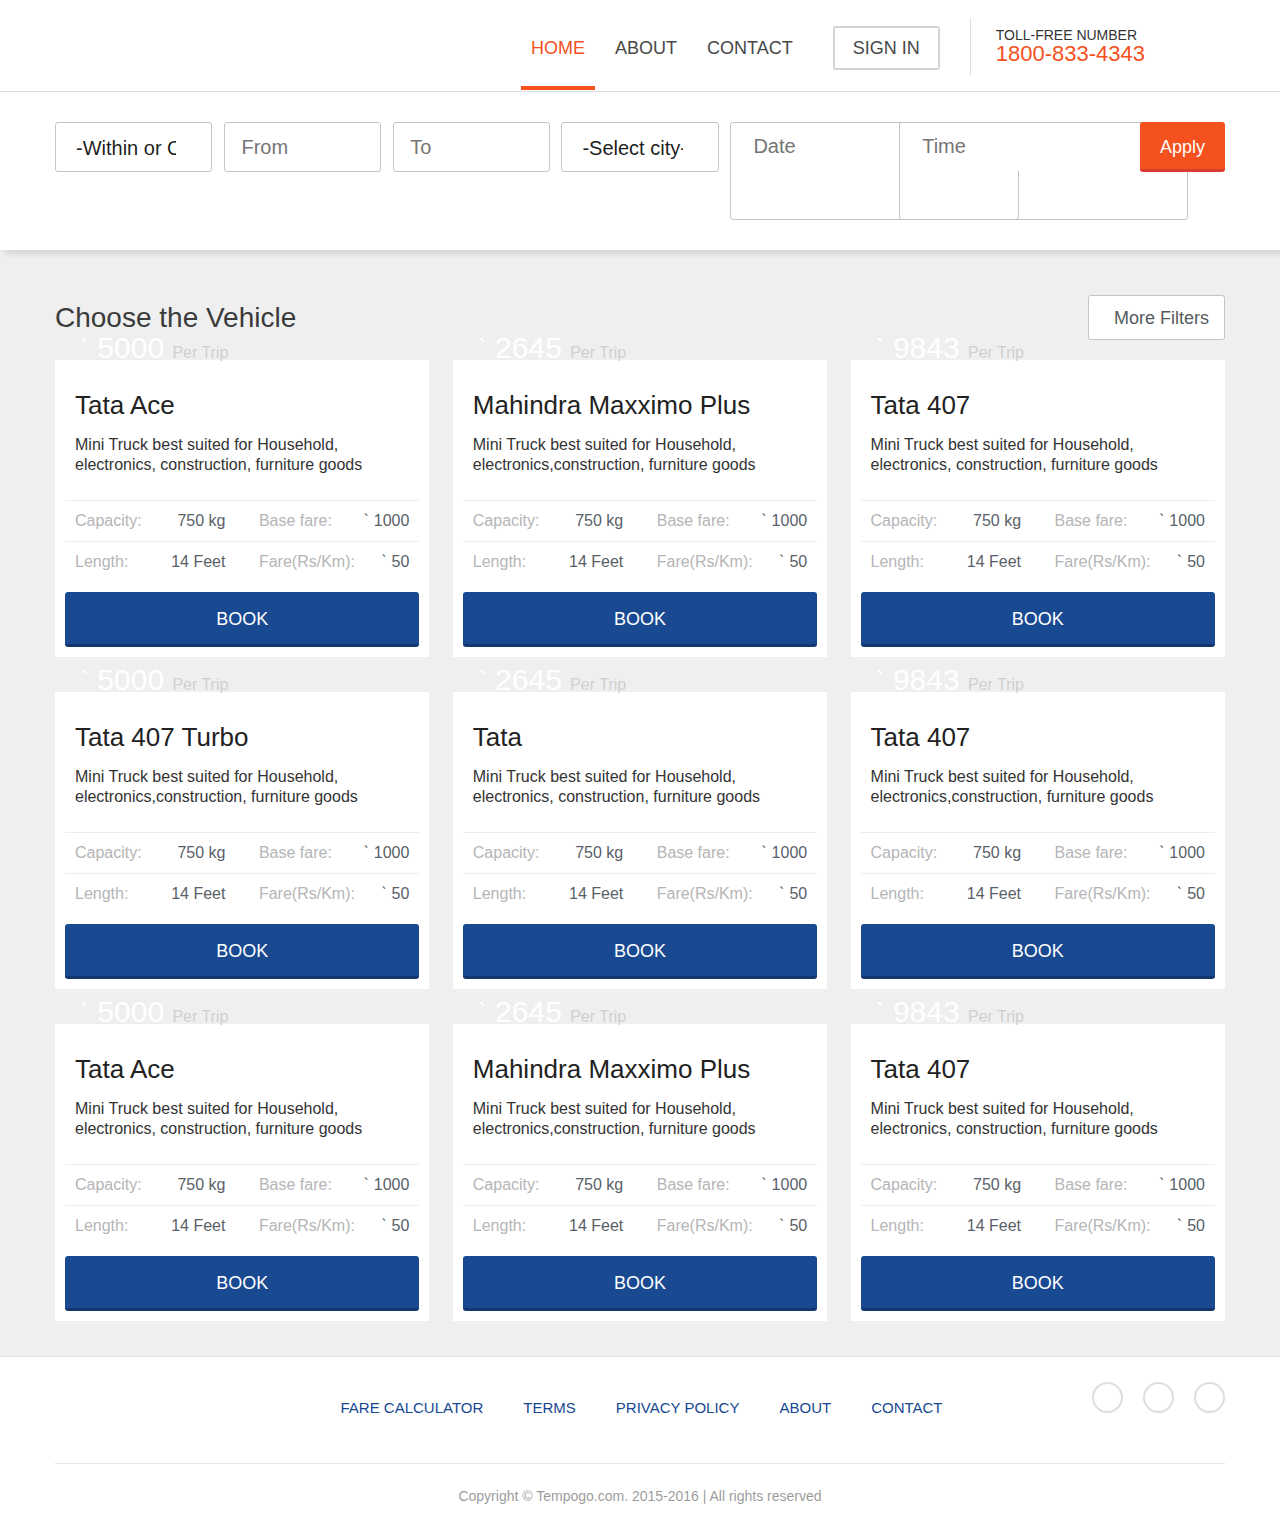
==== commit 469252a8: "Header and Footer Included" ====
--- a/results.html
+++ b/results.html
@@ -60,9 +60,122 @@
    </head>
    <body>
       <div id="main">
+         <header id="header">
+            <div class="wrapper clearfix">
+               <a href="#" class="mblNav pullLeft"><img src="images/mob_nav.png" alt=""></a>
+               <div class="nav-overlay"></div>
+               <!-- Shows only in mobile -->
+               
+               <a href="index.html" class="logo pullLeft"><img src="images/h_logo.png" alt=""></a>
+               <div class="headerNav pullRight">
+                  <nav class="pullLeft">
+                     <ul class="navigation clearfix">
+                        <li class="active"><a href="index.html">HOME</a></li>
+                        <!-- <li><a href="#">HOW IT WORKS</a></li> -->
+                        <li><a href="aboutus.html">ABOUT</a></li>
+                        <li><a href="contact.html">CONTACT</a></li>
+                        <li class="mblShow"><a href="#">Sign up</a></li>
+                        <li class="mblShow"><a href="#">Login</a></li>
+                     </ul>
+                  </nav>
+                  <a href="#" class="signIn pullLeft">Sign in</a>
+                  <div class="toolFree pullLeft">
+                     Toll-Free Number
+                     <span>1800-833-4343</span>
+                  </div>
+               </div>
+               <a href="#" class="offers">
+                  <img src="images/h_offers.png" alt="">
+               </a>
+            </div>
+         </header>
+         <!--  -->
          <article class="contentMain" id="innerPage">
             <!--Search Holder-->
-            
+            <div class="search_holder">
+               <form action="#">
+               <fieldset>
+               <div class="wrapper">
+                  <ul class="search_list ApplyHolder clearfix">
+                     <li>
+                        <span class="custom-dropdown custom-dropdown--white">
+                           <select class="custom-dropdown__select" name="" id="" required>
+                              <option value="0" selected="selected">-Within or Outside City-</option>
+                              <option value="1">Within City</option>
+                              <option value="2">Outside City</option>
+                           </select>
+                        </span>
+                     </li>
+                     <li class="fromTo">
+                        <input type="text" placeholder="From" name="from" id="cityFrom" autocomplete="on" required>
+                     </li>
+                     <li class="fromTo">
+                        <input type="text" placeholder="To" name="to" id="cityTo" autocomplete="on" required>
+                     </li>
+                     <li>
+                        <span class="custom-dropdown custom-dropdown--white">
+                           <select class="custom-dropdown__select" name="" id="" required>
+                              <option value="0" selected="selected">-Select city-</option>
+                              <option value="1">Goa</option>
+                              <option value="2">Mumbai</option>
+                              <option value="3">Pune</option>
+                              <option value="4">Bangalore</option>
+                           </select>
+                        </span>
+                     </li>
+                     <li class="dateTime">
+                        <div class="form-group pullLeft">
+                           <div class="input-group date" id="date">
+                              <input type="text" class="form-control" placeholder="Date" name="date" required />
+                              <span class="input-group-addon">&nbsp;</span>
+                           </div>
+                        </div>
+                     </li>
+                     <li class="dateTime">
+                        <div class="form-group pullLeft">
+                           <div class="input-group date" id="time">
+                              <input type="text" class="form-control" placeholder="Time" name="time" required />
+                              <span class="input-group-addon">&nbsp;</span>
+                           </div>
+                        </div>
+                     </li>
+                     <li class="clearfix">
+                        <button type="submit" class="ApplyBtn defaultBtn pullRight">Apply</button>
+                     </li>
+                  </ul>
+                  <ul class="already_search_list ModifySearch clearfix">
+                     <li>
+                        <p class="title">From</p>
+                        <p>Margao</p>
+                     </li>
+                     <li class="line">
+                        <p class="title">To</p>
+                        <p>Taleigaon</p>
+                     </li>
+                     <li>
+                        <p class="title">State</p>
+                        <p>Goa</p>
+                     </li>
+                     <li>
+                        <p class="title">Kms</p>
+                        <p>30 kms <span>(app.)</span></p>
+                     </li>
+                     <li>
+                        <p class="title">Date</p>
+                        <p>3rd Aug 2015</p>
+                     </li>
+                     <li>
+                        <p class="title">Time</p>
+                        <p>10:30 am</p>
+                     </li>
+                     <li class="clearfix">
+                        <button type="button" class="pullRight ModifyBtn defaultBtn">Modify Search</button>
+                     </li>
+                  </ul>
+               </div>
+               </fieldset>
+               </form>
+            </div>
             <!--END Search Holder-->
             <div class="wrapper">
                <div class="page_title clearfix">
@@ -564,6 +677,27 @@
                <!--END Main List-->
             </div>
          </article>
+         <!--  -->
+         <footer id="footer">
+            <div class="wrapper">
+               <div class="clearfix">
+                  <a href="index.html" class="logo pullLeft"><img src="images/f_logo.png" alt=""></a>
+                  <ul class="fNav">
+                     <li><a href="farecalulator.html">FARE CALCULATOR</a></li>
+                     <li><a href="#">TERMS</a></li>
+                     <li><a href="#">PRIVACY POLICY</a></li>
+                     <li><a href="aboutus.html">ABOUT</a></li>
+                     <li><a href="contact.html">CONTACT</a></li>
+                  </ul>
+                  <ul class="fSocial pullRight">
+                     <li><a href="#"><img src="images/f_social01.png" alt=""></a></li>
+                     <li><a href="#"><img src="images/f_social02.png" alt=""></a></li>
+                     <li><a href="#"><img src="images/f_social03.png" alt=""></a></li>
+                  </ul>
+               </div>
+               <p>Copyright © Tempogo.com. 2015-2016  |  All rights reserved</p>
+            </div>
+         </footer>
          <!--  -->
       </div>
       <!-- Main -->
--- a/css/styles.css
+++ b/css/styles.css
@@ -38,6 +38,121 @@
     width: 100%;
     max-width: 1170px;
     margin: 0 auto;
+}
+
+/* Header */
+#header {
+    padding-bottom: 1px;
+    border-bottom: #dedede 1px solid;
+    position: fixed;
+    top: 0;
+    left: 0;
+    z-index: 3;
+}
+
+#header .wrapper {
+    padding-right: 80px;
+    position: relative;
+}
+
+#header .mblNav,
+.nav-overlay {
+    display: none;
+}
+
+#header .logo {
+    width: 170px;
+    margin: 14px 0;
+}
+
+#header .logo img {
+    width: 100%;
+    height: auto;
+    display: block;
+}
+
+#header .offers {
+    width: 80px;
+    position: absolute;
+    right: 0;
+    top: 0;
+}
+
+#header .offers img {
+    display: block;
+    margin: 0 auto;
+}
+
+#header .headerNav {
+    margin-top: 18px;
+}
+
+#header nav {
+    margin-top: 20px;
+}
+
+ul.navigation li {
+    float: left;
+    margin-left: 10px;
+}
+
+ul.navigation li:first-child {
+    margin-left: 0;
+}
+
+ul.navigation li.mblShow {
+    display: none;
+}
+
+ul.navigation li a {
+    display: block;
+    border-bottom: #FFF 4px solid;
+    padding: 0 10px 28px;
+    font: 18px/20px 'source_sans_prosemibold', Arial, Helvetica, sans-serif;
+    color: #484848;
+    text-transform: uppercase;
+    transition: all 0.5s;
+}
+
+ul.navigation li:hover a,
+ul.navigation li:active a,
+ul.navigation li.active a {
+    border-color: #f4511e;
+    color: #f4511e;
+}
+
+#header .signIn {
+    margin: 8px 30px 5px;
+    padding: 10px 18px;
+    border: #d5d5d5 2px solid;
+    border-radius: 3px;
+    font: 18px/20px 'source_sans_prosemibold', Arial, Helvetica, sans-serif;
+    color: #484848;
+    text-transform: uppercase;
+    transition: all 0.5s;
+}
+
+#header .signIn:hover,
+#header .signIn:active {
+    border-color: #f4511e;
+    color: #f4511e;
+}
+
+#header .toolFree {
+    margin-bottom: 15px;
+    padding: 10px 0 10px 25px;
+    border-left: #dedede 1px solid;
+    font-size: 14px;
+    line-height: 1em;
+    color: #343434;
+    text-transform: uppercase;
+}
+
+#header .toolFree span {
+    display: block;
+    font-size: 22px;
+    line-height: 23px;
+    color: #f4511e;
 }
 
 #innerPage {
@@ -569,3 +684,93 @@
     line-height: 1.250em;
     padding-right: 0.313em;
 }
+
+/* Footer */
+#footer {
+    border-top: #e1e1e1 1px solid;
+}
+
+#footer .wrapper > div {
+    padding: 25px 0;
+    border-bottom: #e6e6e6 1px solid;
+    text-align: center;
+}
+
+#footer .logo {
+    width: 136px;
+    margin: 10px 0;
+}
+
+#footer .logo img {
+    width: 100%;
+    height: auto;
+    display: block;
+}
+
+#footer ul.fSocial li {
+    float: left;
+    margin-left: 20px;
+    border: #dedede 2px solid;
+    border-radius: 50%;
+    transition: all 0.5s;
+}
+
+#footer ul.fSocial li:first-child {
+    margin-left: 0;
+}
+
+#footer ul.fSocial li a {
+    display: block;
+    padding: 13.5px;
+}
+
+#footer ul.fSocial li a img {
+    display: block;
+}
+
+#footer ul.fSocial li:hover,
+#footer ul.fSocial li:active {
+    border-color: #f4511e;
+}
+
+#footer ul.fNav {
+    margin: 16.5px 0;
+    display: inline-block;
+}
+
+#footer ul.fNav li {
+    float: left;
+    margin: 0 20px;
+}
+
+#footer ul.fNav li:first-child {
+    margin-left: 0;
+}
+
+#footer ul.fNav li:last-child {
+    margin-right: 0;
+}
+
+#footer ul.fNav li a {
+    display: block;
+    font-size: 15px;
+    line-height: 20px;
+    color: #164892;
+    text-transform: uppercase;
+}
+
+#footer ul.fNav li:hover a,
+#footer ul.fNav li:active a,
+#footer ul.fNav li.active a {
+    text-decoration: underline;
+}
+
+#footer .wrapper > p {
+    display: block;
+    padding: 20px 0;
+    font-size: 14px;
+    line-height: 24px;
+    color: #000;
+    text-align: center;
+    opacity: 0.4;
+}--- a/css/styles.css
+++ b/css/styles.css
@@ -38,6 +38,121 @@
     width: 100%;
     max-width: 1170px;
     margin: 0 auto;
+}
+
+/* Header */
+#header {
+    padding-bottom: 1px;
+    border-bottom: #dedede 1px solid;
+    position: fixed;
+    top: 0;
+    left: 0;
+    z-index: 3;
+}
+
+#header .wrapper {
+    padding-right: 80px;
+    position: relative;
+}
+
+#header .mblNav,
+.nav-overlay {
+    display: none;
+}
+
+#header .logo {
+    width: 170px;
+    margin: 14px 0;
+}
+
+#header .logo img {
+    width: 100%;
+    height: auto;
+    display: block;
+}
+
+#header .offers {
+    width: 80px;
+    position: absolute;
+    right: 0;
+    top: 0;
+}
+
+#header .offers img {
+    display: block;
+    margin: 0 auto;
+}
+
+#header .headerNav {
+    margin-top: 18px;
+}
+
+#header nav {
+    margin-top: 20px;
+}
+
+ul.navigation li {
+    float: left;
+    margin-left: 10px;
+}
+
+ul.navigation li:first-child {
+    margin-left: 0;
+}
+
+ul.navigation li.mblShow {
+    display: none;
+}
+
+ul.navigation li a {
+    display: block;
+    border-bottom: #FFF 4px solid;
+    padding: 0 10px 28px;
+    font: 18px/20px 'source_sans_prosemibold', Arial, Helvetica, sans-serif;
+    color: #484848;
+    text-transform: uppercase;
+    transition: all 0.5s;
+}
+
+ul.navigation li:hover a,
+ul.navigation li:active a,
+ul.navigation li.active a {
+    border-color: #f4511e;
+    color: #f4511e;
+}
+
+#header .signIn {
+    margin: 8px 30px 5px;
+    padding: 10px 18px;
+    border: #d5d5d5 2px solid;
+    border-radius: 3px;
+    font: 18px/20px 'source_sans_prosemibold', Arial, Helvetica, sans-serif;
+    color: #484848;
+    text-transform: uppercase;
+    transition: all 0.5s;
+}
+
+#header .signIn:hover,
+#header .signIn:active {
+    border-color: #f4511e;
+    color: #f4511e;
+}
+
+#header .toolFree {
+    margin-bottom: 15px;
+    padding: 10px 0 10px 25px;
+    border-left: #dedede 1px solid;
+    font-size: 14px;
+    line-height: 1em;
+    color: #343434;
+    text-transform: uppercase;
+}
+
+#header .toolFree span {
+    display: block;
+    font-size: 22px;
+    line-height: 23px;
+    color: #f4511e;
 }
 
 #innerPage {
@@ -569,3 +684,93 @@
     line-height: 1.250em;
     padding-right: 0.313em;
 }
+
+/* Footer */
+#footer {
+    border-top: #e1e1e1 1px solid;
+}
+
+#footer .wrapper > div {
+    padding: 25px 0;
+    border-bottom: #e6e6e6 1px solid;
+    text-align: center;
+}
+
+#footer .logo {
+    width: 136px;
+    margin: 10px 0;
+}
+
+#footer .logo img {
+    width: 100%;
+    height: auto;
+    display: block;
+}
+
+#footer ul.fSocial li {
+    float: left;
+    margin-left: 20px;
+    border: #dedede 2px solid;
+    border-radius: 50%;
+    transition: all 0.5s;
+}
+
+#footer ul.fSocial li:first-child {
+    margin-left: 0;
+}
+
+#footer ul.fSocial li a {
+    display: block;
+    padding: 13.5px;
+}
+
+#footer ul.fSocial li a img {
+    display: block;
+}
+
+#footer ul.fSocial li:hover,
+#footer ul.fSocial li:active {
+    border-color: #f4511e;
+}
+
+#footer ul.fNav {
+    margin: 16.5px 0;
+    display: inline-block;
+}
+
+#footer ul.fNav li {
+    float: left;
+    margin: 0 20px;
+}
+
+#footer ul.fNav li:first-child {
+    margin-left: 0;
+}
+
+#footer ul.fNav li:last-child {
+    margin-right: 0;
+}
+
+#footer ul.fNav li a {
+    display: block;
+    font-size: 15px;
+    line-height: 20px;
+    color: #164892;
+    text-transform: uppercase;
+}
+
+#footer ul.fNav li:hover a,
+#footer ul.fNav li:active a,
+#footer ul.fNav li.active a {
+    text-decoration: underline;
+}
+
+#footer .wrapper > p {
+    display: block;
+    padding: 20px 0;
+    font-size: 14px;
+    line-height: 24px;
+    color: #000;
+    text-align: center;
+    opacity: 0.4;
+}